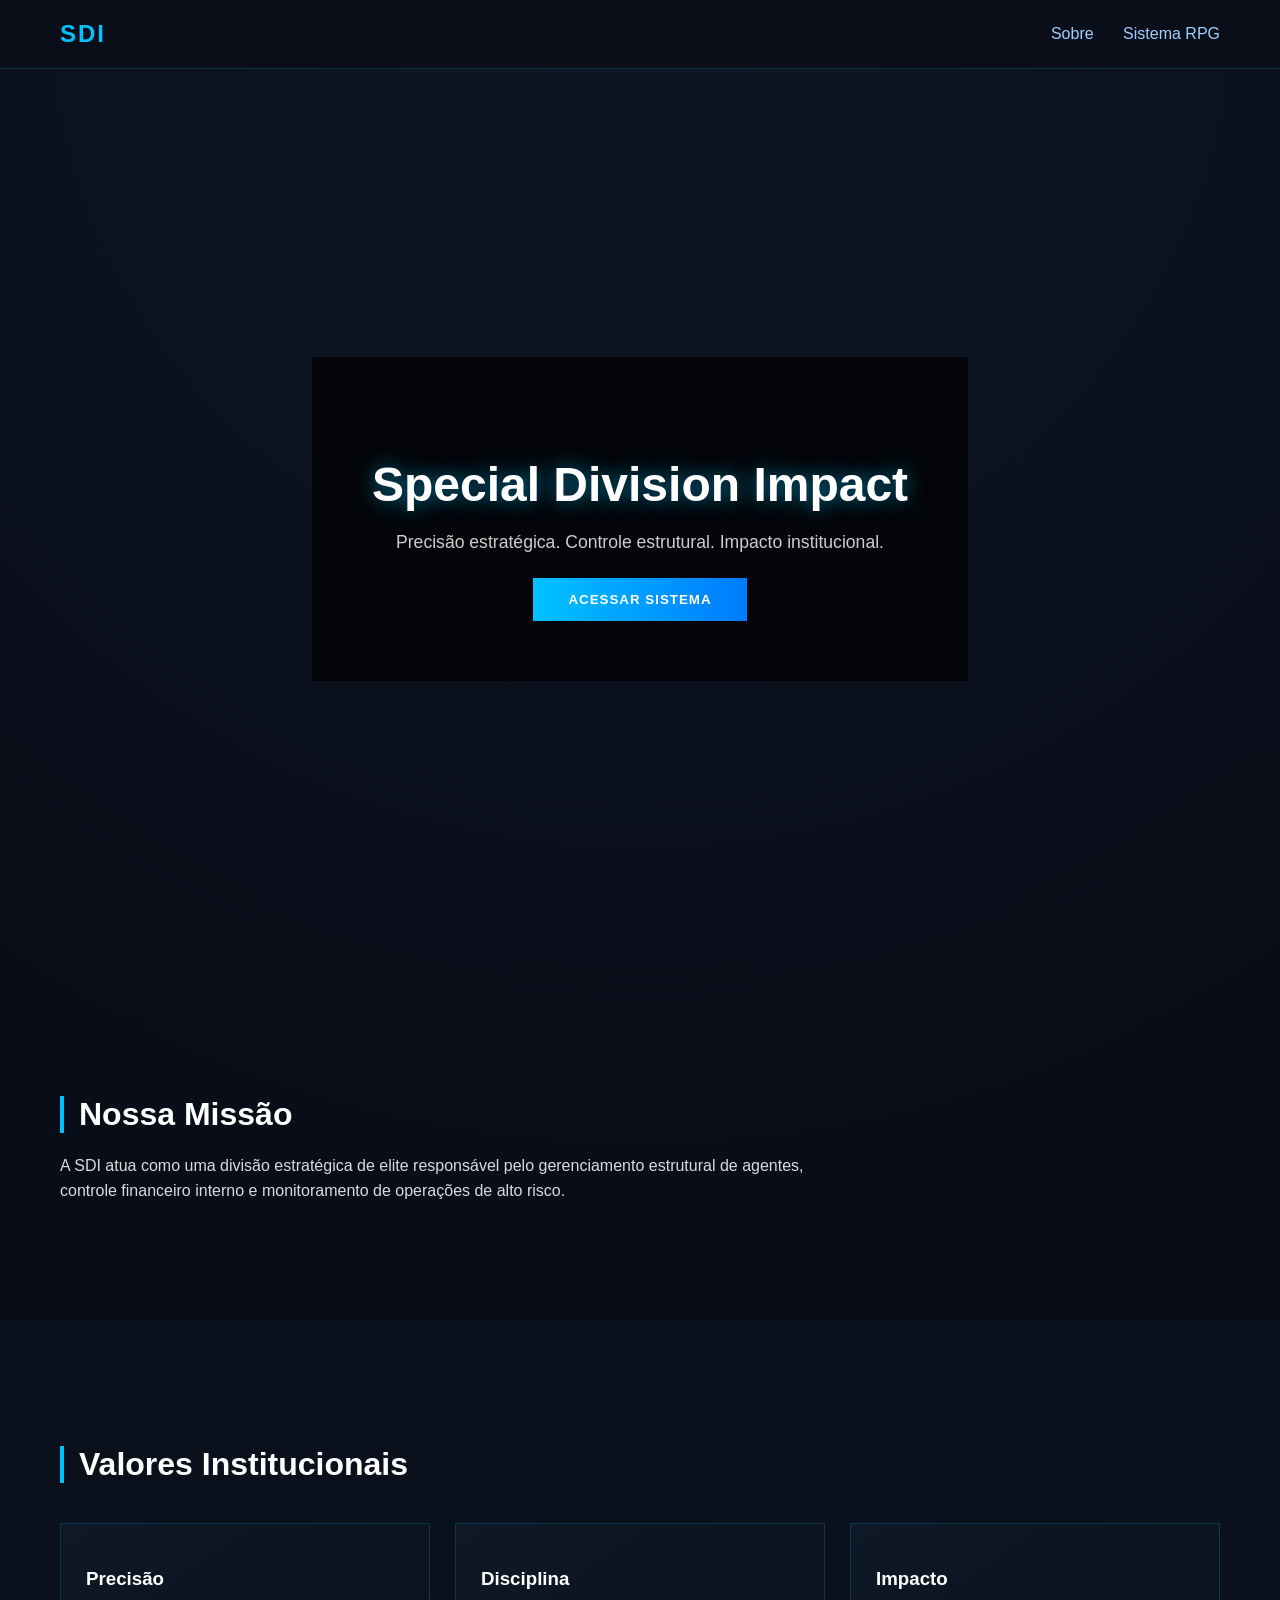
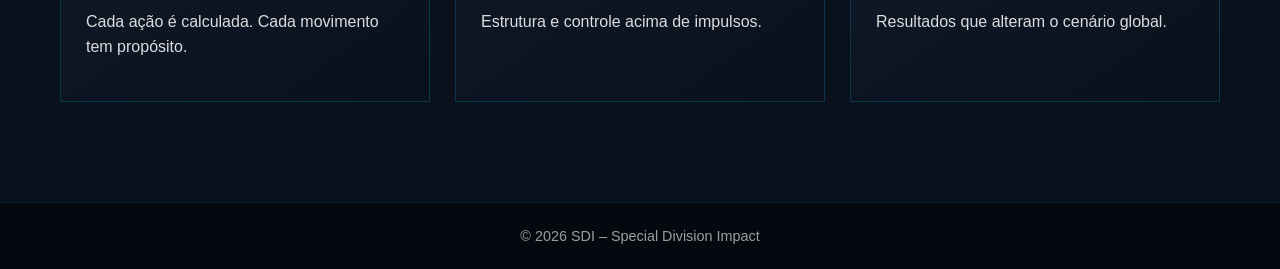
==== index.html @ 2a53e60c "Add files via upload" ====
<!DOCTYPE html>
<html lang="pt-BR">
<head>
    <meta charset="UTF-8">
    <title>SDI – Special Division Impact</title>
    <link rel="stylesheet" href="style.css">
</head>
<body>

<header>
    <div class="logo">SDI</div>
    <nav>
        <a href="sobre.html">Sobre</a>
        <a href="sistema.html">Sistema RPG</a>
    </nav>
</header>

<section class="hero-image">
    <div class="overlay">
        <h1>Special Division Impact</h1>
        <p>Precisão estratégica. Controle estrutural. Impacto institucional.</p>
        <button onclick="location.href='sistema.html'">
            ACESSAR SISTEMA
        </button>
    </div>
</section>

<section class="section">
    <h2>Nossa Missão</h2>
    <p>
        A SDI atua como uma divisão estratégica de elite responsável pelo
        gerenciamento estrutural de agentes, controle financeiro interno
        e monitoramento de operações de alto risco.
    </p>
</section>

<section class="section dark">
    <h2>Valores Institucionais</h2>
    <div class="cards">
        <div class="card">
            <h3>Precisão</h3>
            <p>Cada ação é calculada. Cada movimento tem propósito.</p>
        </div>
        <div class="card">
            <h3>Disciplina</h3>
            <p>Estrutura e controle acima de impulsos.</p>
        </div>
        <div class="card">
            <h3>Impacto</h3>
            <p>Resultados que alteram o cenário global.</p>
        </div>
    </div>
</section>

<footer>
    © 2026 SDI – Special Division Impact
</footer>

</body>
</html>
---- style.css ----
body {
    margin: 0;
    font-family: 'Segoe UI', sans-serif;
    background: radial-gradient(circle at top, #0e1625 0%, #05080f 100%);
    color: #ffffff;
}

/* HEADER */
header {
    display: flex;
    justify-content: space-between;
    align-items: center;
    padding: 20px 60px;
    background: rgba(10, 15, 25, 0.9);
    backdrop-filter: blur(6px);
    border-bottom: 1px solid rgba(0, 194, 255, 0.2);
    position: sticky;
    top: 0;
    z-index: 1000;
}

.logo {
    font-size: 1.5rem;
    font-weight: bold;
    letter-spacing: 2px;
    color: #00C2FF;
}

header a {
    color: #a0cfff;
    margin-left: 25px;
    text-decoration: none;
    transition: 0.3s;
}

header a:hover {
    color: #00C2FF;
}

/* HERO */
.hero {
    text-align: center;
    padding: 140px 20px;
}

.hero h1 {
    font-size: 3.5rem;
    font-weight: 700;
    text-shadow: 0 0 15px rgba(0, 194, 255, 0.5);
}

.hero p {
    opacity: 0.7;
    margin-top: 15px;
}

.hero button {
    margin-top: 30px;
    padding: 14px 35px;
    background: linear-gradient(90deg, #00C2FF, #007BFF);
    border: none;
    color: #fff;
    font-weight: bold;
    letter-spacing: 1px;
    cursor: pointer;
    transition: 0.3s;
}

.hero button:hover {
    transform: scale(1.05);
}

/* SECTIONS */
.section {
    padding: 100px 60px;
}

.dark {
    background: #0a111d;
}

/* CARDS */
.cards {
    display: flex;
    gap: 25px;
    flex-wrap: wrap;
    margin-top: 40px;
}

.card {
    background: linear-gradient(145deg, #0f1826, #0a111d);
    padding: 25px;
    flex: 1;
    min-width: 260px;
    border: 1px solid rgba(0, 194, 255, 0.2);
    transition: 0.3s;
}

.card:hover {
    transform: translateY(-8px);
    border-color: #00C2FF;
}

/* INVENTÁRIO */
.grid {
    display: grid;
    grid-template-columns: repeat(3, 1fr);
    gap: 20px;
    margin-top: 40px;
}

.slot {
    height: 100px;
    background: #0f1826;
    border: 1px solid rgba(0, 194, 255, 0.3);
    transition: 0.3s;
}

.slot:hover {
    border-color: #00C2FF;
}

/* CATÁLOGO */
.catalogo-grid {
    display: grid;
    grid-template-columns: repeat(auto-fit, minmax(220px, 1fr));
    gap: 25px;
    margin-top: 40px;
}

.catalogo-item {
    background: linear-gradient(145deg, #0f1826, #0a111d);
    padding: 30px;
    text-align: center;
    border: 1px solid rgba(0, 194, 255, 0.2);
    transition: 0.3s;
}

.catalogo-item:hover {
    transform: translateY(-8px);
    border-color: #00C2FF;
}

/* FOOTER */
footer {
    text-align: center;
    padding: 25px;
    background: #05080f;
    border-top: 1px solid rgba(0, 194, 255, 0.2);
    font-size: 0.9rem;
    opacity: 0.6;
}

/* RESPONSIVO */
@media (max-width: 768px) {
    .cards {
        flex-direction: column;
    }

    .grid {
        grid-template-columns: 1fr;
    }
}

/* HERO COM IMAGEM (PÁGINA INSTITUCIONAL) */
.hero-image {
    height: 100vh;
    background: url('https://images.unsplash.com/photo-1526374965328-7f61d4dc18c5') no-repeat center center/cover;
    position: relative;
    display: flex;
    justify-content: center;
    align-items: center;
}

.overlay {
    background: rgba(0, 0, 0, 0.75);
    padding: 60px;
    text-align: center;
    color: #ffffff;
    max-width: 800px;
}

.overlay h1 {
    font-size: 3rem;
    margin-bottom: 20px;
    text-shadow: 0 0 20px rgba(0, 194, 255, 0.6);
}

.overlay p {
    opacity: 0.8;
    margin-bottom: 25px;
    font-size: 1.1rem;
}

.overlay button {
    padding: 14px 35px;
    background: linear-gradient(90deg, #00C2FF, #007BFF);
    border: none;
    color: #fff;
    font-weight: bold;
    letter-spacing: 1px;
    cursor: pointer;
    transition: 0.3s;
}

.overlay button:hover {
    transform: scale(1.05);
}

.section h2 {
    font-size: 2rem;
    margin-bottom: 20px;
    border-left: 4px solid #00C2FF;
    padding-left: 15px;
}

.section p {
    max-width: 800px;
    line-height: 1.6;
    opacity: 0.85;
}

.habilidade {
  border: 1px solid #444;
  padding: 15px;
  margin: 10px 0;
  border-radius: 8px;
  transition: 0.3s;
}

.habilidade:hover {
  transform: scale(1.02);
}

.concluido {
  color: #2ecc71;
  font-weight: bold;
}

.disponivel {
  color: #f1c40f;
  font-weight: bold;
}

.bloqueado {
  color: #e74c3c;
  font-weight: bold;
}

/* ========================= */
/* PÁGINA ATRIBUTOS - SDI   */
/* ========================= */

.pagina-atributos .hero,
.pagina-atributos .topo-atributos {
    padding: 40px 20px !important;
    min-height: auto !important;
    height: auto !important;
    margin: 0 !important;
}

.pagina-atributos h1 {
    margin: 0;
}

.bloco-texto,
.bloco-destaque,
.bloco-final {
    background: linear-gradient(145deg, #0f1826, #0a111d);
    padding: 35px;
    margin: 40px auto;
    max-width: 900px;
    border: 1px solid rgba(0, 194, 255, 0.2);
    border-radius: 10px;
    transition: 0.3s;
}

.bloco-texto:hover,
.bloco-destaque:hover,
.bloco-final:hover {
    border-color: #00C2FF;
    transform: translateY(-5px);
}

.lista-atributos {
    list-style: none;
    padding: 0;
    margin: 20px 0;
}

.lista-atributos li {
    font-size: 1.2rem;
    margin: 12px 0;
}

.escala {
    list-style: none;
    padding: 0;
}

.escala li {
    margin: 8px 0;
    opacity: 0.85;
}

.bloco-destaque h2,
.bloco-final h2 {
    margin-bottom: 20px;
    border-left: 4px solid #00C2FF;
    padding-left: 15px;
}

.frase-final {
    margin-top: 25px;
    font-weight: bold;
    font-size: 1.2rem;
    color: #00C2FF;
    text-shadow: 0 0 10px rgba(0, 194, 255, 0.5);
}

/* ========================= */
/* PÁGINA MARCO DE TREINO   */
/* ========================= */

.pagina-mt .hero h1 {
    text-shadow: 0 0 20px rgba(0, 194, 255, 0.7);
}

.mt-container {
    padding: 80px 60px;
    max-width: 1000px;
    margin: auto;
}

.mt-bloco {
    background: linear-gradient(145deg, #0f1826, #0a111d);
    padding: 35px;
    margin-bottom: 50px;
    border: 1px solid rgba(0, 194, 255, 0.2);
    border-radius: 10px;
    transition: 0.3s;
}

.mt-bloco:hover {
    border-color: #00C2FF;
    transform: translateY(-6px);
}

.mt-bloco h2 {
    border-left: 4px solid #00C2FF;
    padding-left: 15px;
    margin-bottom: 20px;
}

.mt-bloco h3 {
    margin-top: 30px;
    color: #00C2FF;
}

.mt-bloco ul {
    margin: 15px 0 15px 20px;
}

.mt-bloco p {
    opacity: 0.9;
    line-height: 1.6;
}

/* ========================= */
/* PÁGINA APRENDIZAGEM SDI  */
/* ========================= */

.pagina-aprendizagem .hero h1 {
    text-shadow: 0 0 25px rgba(0, 194, 255, 0.8);
}

.aprend-container {
    padding: 80px 60px;
    max-width: 1000px;
    margin: auto;
}

.aprend-bloco {
    background: linear-gradient(145deg, #0f1826, #0a111d);
    padding: 35px;
    margin-bottom: 50px;
    border: 1px solid rgba(0, 194, 255, 0.2);
    border-radius: 10px;
    transition: 0.3s;
}

.aprend-bloco:hover {
    border-color: #00C2FF;
    transform: translateY(-6px);
}

.aprend-bloco h2,
.aprend-bloco h3 {
    border-left: 4px solid #00C2FF;
    padding-left: 15px;
    margin-bottom: 20px;
}

.aprend-bloco ul {
    margin: 15px 0 15px 20px;
}

.aprend-bloco p {
    opacity: 0.9;
    line-height: 1.6;
}

.destaque-10 {
    border-color: rgba(0, 194, 255, 0.5);
    box-shadow: 0 0 20px rgba(0, 194, 255, 0.2);
}

/* ========================= */
/* LISTA DE APRENDIZAGEM SDI */
/* ========================= */

.pagina-lista table {
    width: 100%;
    border-collapse: collapse;
    margin-top: 25px;
    background: linear-gradient(145deg, #0f1826, #0a111d);
    border: 1px solid rgba(0, 194, 255, 0.2);
}

.pagina-lista th {
    background: rgba(0, 194, 255, 0.1);
    padding: 15px;
    text-align: left;
    border-bottom: 1px solid rgba(0, 194, 255, 0.3);
}

.pagina-lista td {
    padding: 15px;
    border-bottom: 1px solid rgba(255,255,255,0.05);
    vertical-align: top;
}

.pagina-lista tr:hover {
    background: rgba(0, 194, 255, 0.05);
}

.categoria {
    margin-bottom: 80px;
}

.categoria h2 {
    border-left: 4px solid #00C2FF;
    padding-left: 15px;
    margin-bottom: 20px;
}

/* ========================= */
/* SISTEMA FINANCEIRO       */
/* ========================= */

.pagina-financeiro .topo-financeiro {
    text-align: center;
    margin-bottom: 70px;
}

.pagina-financeiro h1 {
    font-size: 2.8rem;
    margin-bottom: 20px;
}

.resumo-moedas {
    list-style: none;
    padding: 0;
    margin: 20px 0;
}

.resumo-moedas li {
    font-weight: bold;
    margin: 5px 0;
}

.financeiro-card {
    margin: 60px 0;
    padding: 40px;
    border-radius: 16px;
    background: rgba(0,0,0,0.4);
    backdrop-filter: blur(6px);
    transition: 0.3s;
}

.financeiro-card:hover {
    transform: translateY(-5px);
}

/* Cores específicas */

.financeiro-card.dolar {
    border-left: 6px solid #00ff88;
    box-shadow: 0 0 20px rgba(0,255,136,0.2);
}

.financeiro-card.co {
    border-left: 6px solid #00C2FF;
    box-shadow: 0 0 20px rgba(0,194,255,0.2);
}

.financeiro-card.rp {
    border-left: 6px solid #a855ff;
    box-shadow: 0 0 20px rgba(168,85,255,0.2);
}

.financeiro-card h2 {
    margin-bottom: 20px;
}

.financeiro-card h3 {
    margin-top: 25px;
}

.financeiro-card ul {
    padding-left: 20px;
    line-height: 1.8;
}

/* ========================= */
/* SISTEMA DE INVENTÁRIO    */
/* ========================= */

.pagina-inventario .topo-inventario {
    text-align: center;
    margin-bottom: 60px;
}

.pagina-inventario h1 {
    font-size: 2.8rem;
    margin-bottom: 20px;
}

.bloco-inventario {
    margin: 60px 0;
    padding: 40px;
    background: rgba(0,0,0,0.4);
    border-left: 5px solid #00C2FF;
    border-radius: 14px;
    transition: 0.3s;
}

.bloco-inventario:hover {
    transform: translateY(-5px);
}

.destaque-kit {
    border-left: 5px solid #00ff88;
}

.kit-grid {
    display: grid;
    grid-template-columns: repeat(auto-fit, minmax(260px, 1fr));
    gap: 20px;
    margin: 30px 0;
}

.item-kit {
    background: linear-gradient(145deg, #0f1826, #0a111d);
    padding: 20px;
    border: 1px solid rgba(0,194,255,0.2);
    border-radius: 10px;
    transition: 0.3s;
}

.item-kit:hover {
    border-color: #00C2FF;
    transform: translateY(-4px);
}

.atlas {
    border-left: 5px solid #a855ff;
}

.atlas h3 {
    margin-top: 30px;
}

/* ========================= */
/* CLASSIFICAÇÃO DE ITENS   */
/* ========================= */

.pagina-classificacao .topo-classificacao {
    text-align: center;
    margin-bottom: 60px;
}

.pagina-classificacao h1 {
    font-size: 2.6rem;
    margin-bottom: 20px;
}

/* Categoria base */

.categoria-item {
    margin: 60px 0;
    padding: 40px;
    border-radius: 16px;
    background: rgba(0,0,0,0.4);
    transition: 0.3s;
}

.categoria-item:hover {
    transform: translateY(-5px);
}

/* Cores por tipo */

.consumivel {
    border-left: 6px solid #ff5555;
}

.recarregavel {
    border-left: 6px solid #00C2FF;
}

.duravel {
    border-left: 6px solid #00ff88;
}

/* Caixas internas */

.exemplo-box,
.fluxo-box {
    margin: 20px 0;
    padding: 20px;
    background: linear-gradient(145deg, #0f1826, #0a111d);
    border: 1px solid rgba(0,194,255,0.2);
    border-radius: 10px;
}

/* Desgaste */

.desgaste-box {
    margin: 80px 0;
    padding: 40px;
    background: linear-gradient(145deg, rgba(255,85,85,0.1), rgba(0,0,0,0.4));
    border-left: 6px solid #ff5555;
    border-radius: 16px;
}
/* ============================= */
/* CATÁLOGO GERAL INTERATIVO    */
/* ============================= */

.pagina-catalogo-geral {
    background: linear-gradient(145deg, #0b0f17, #05070c);
}

.catalogo-geral-container {
    width: 90%;
    max-width: 1400px;
    margin: auto;
    padding: 60px 0;
}

.catalogo-geral-topo {
    text-align: center;
    margin-bottom: 50px;
}

.menu-categorias {
    display: flex;
    flex-wrap: wrap;
    gap: 15px;
    justify-content: center;
    margin-bottom: 60px;
}

.menu-categorias button {
    padding: 12px 25px;
    border: none;
    border-radius: 30px;
    background: #111827;
    color: white;
    cursor: pointer;
    transition: 0.3s;
    border: 1px solid rgba(0,194,255,0.2);
}

.menu-categorias button:hover {
    background: #00C2FF;
    color: black;
}

/* BOTÃO ILEGAL */

.menu-categorias .ilegal {
    border: 1px solid #ff4444;
}

.menu-categorias .ilegal:hover {
    background: #ff4444;
    color: white;
}

/* BLOCO DE CATEGORIA */

.categoria-bloco {
    display: none;
    margin-top: 40px;
}

.categoria-bloco h2 {
    text-align: center;
    margin-bottom: 40px;
}

/* MERCADO PARALELO VISUAL */

.mercado-paralelo {
    background: linear-gradient(145deg, rgba(80,0,0,0.3), rgba(0,0,0,0.6));
    padding: 30px;
    border-radius: 20px;
    border: 1px solid rgba(255,0,0,0.3);
}

/* ============================ */
/* CATEGORIA CIVIL - CATÁLOGO  */
/* ============================ */

.pagina-civil {
    background: linear-gradient(145deg, #0b0f17, #05070c);
    font-family: Arial, sans-serif;
}

.container-civil {
    width: 92%;
    max-width: 1500px;
    margin: auto;
    padding: 60px 0;
}

.topo-civil {
    text-align: center;
    margin-bottom: 60px;
}

.topo-civil h1 {
    font-size: 3rem;
    letter-spacing: 3px;
}

.grid-civil {
    display: grid;
    grid-template-columns: repeat(auto-fit, minmax(320px, 1fr));
    gap: 30px;
}

.card-civil {
    background: linear-gradient(145deg, #111827, #0b1220);
    padding: 25px;
    border-radius: 14px;
    border: 1px solid rgba(0, 194, 255, 0.2);
    transition: 0.3s ease;
}

.card-civil:hover {
    transform: translateY(-8px);
    box-shadow: 0 15px 40px rgba(0,0,0,0.6);
}

.card-civil h3 {
    margin-bottom: 15px;
    font-size: 1.3rem;
    color: #ffffff;
}

.card-civil p {
    margin-bottom: 6px;
    font-size: 0.95rem;
}
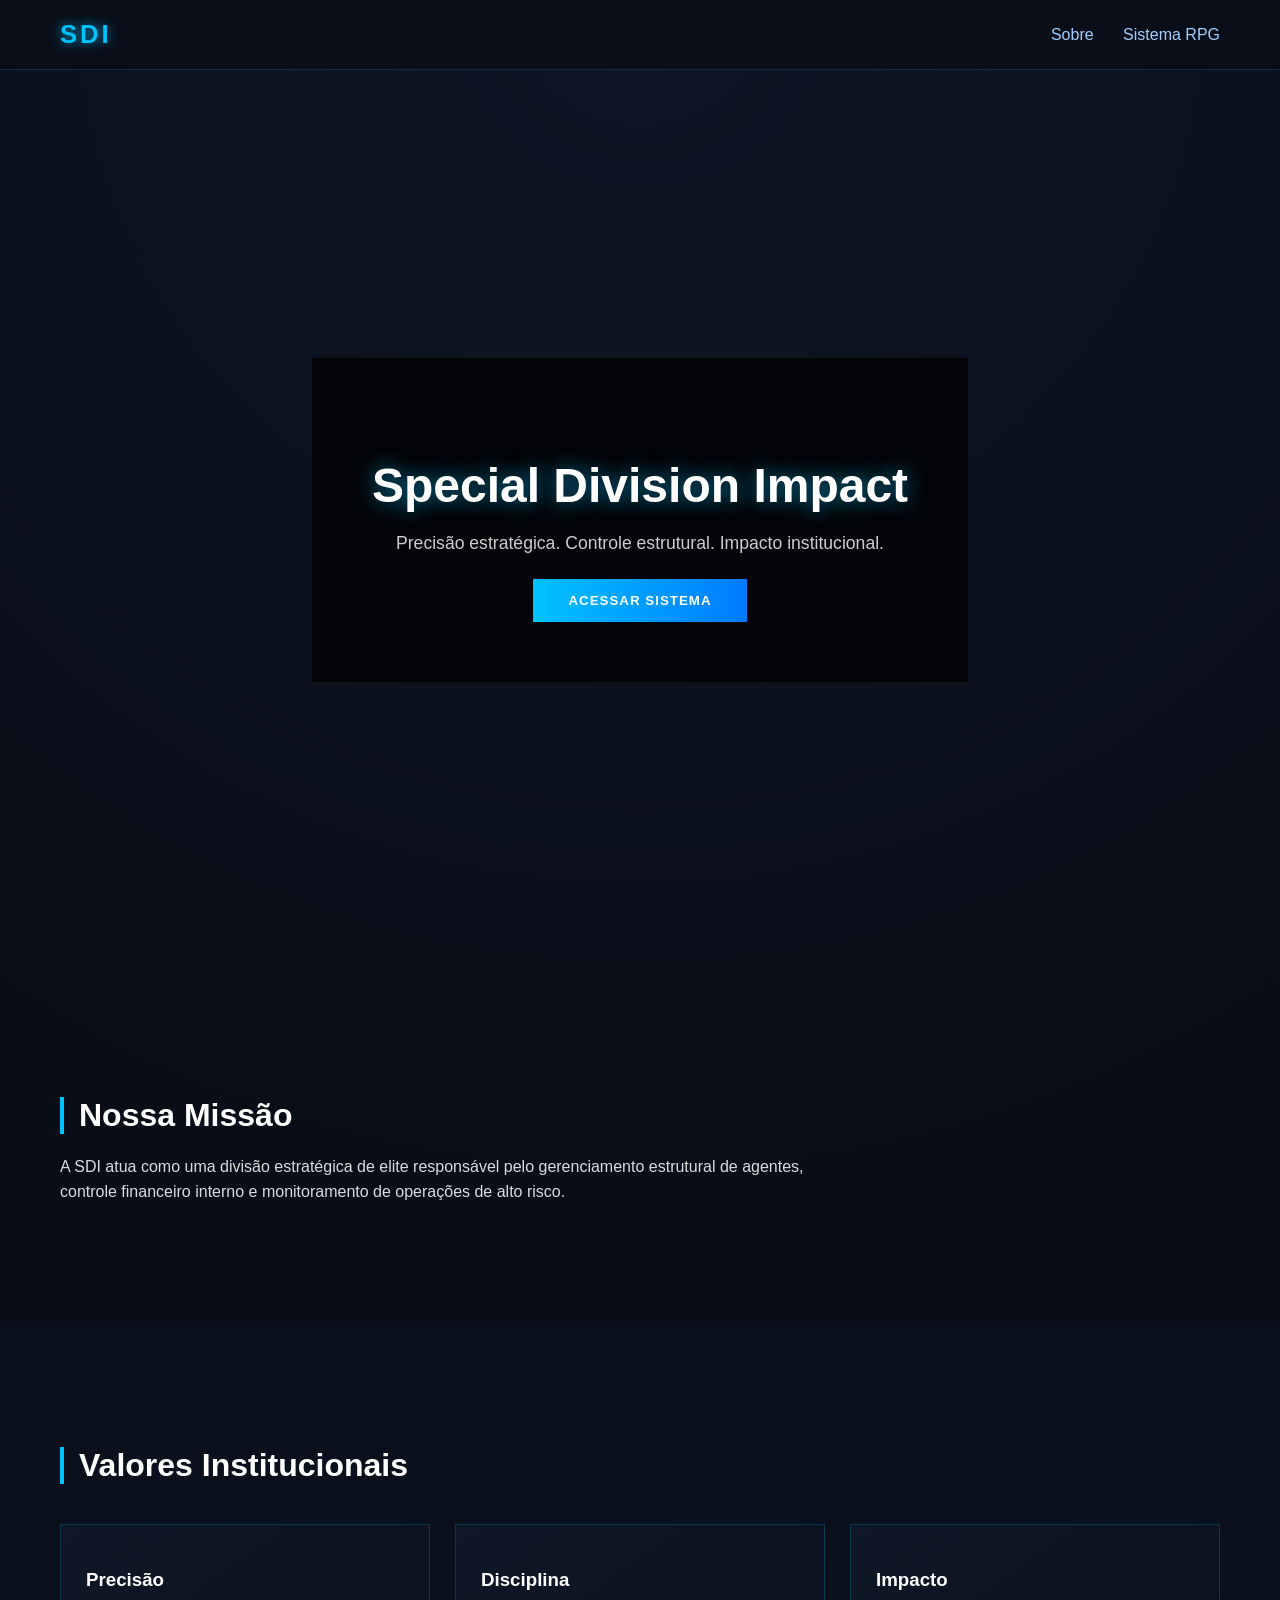
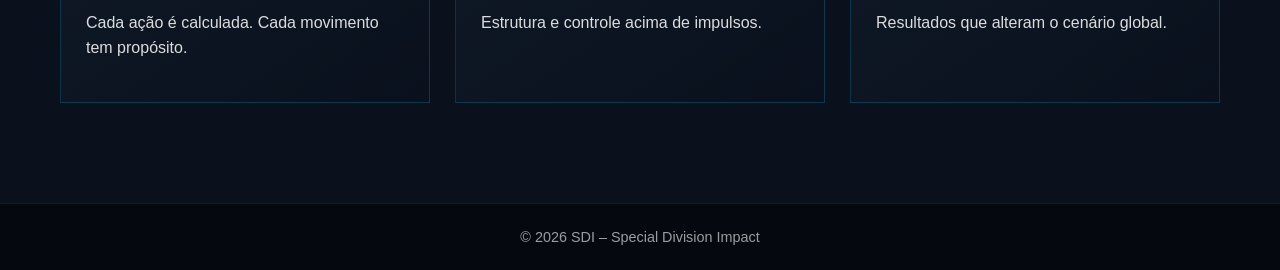
==== commit e1fad2e2: "Update index.html" ====
--- a/index.html
+++ b/index.html
@@ -19,9 +19,9 @@
     <div class="overlay">
         <h1>Special Division Impact</h1>
         <p>Precisão estratégica. Controle estrutural. Impacto institucional.</p>
-        <button onclick="location.href='sistema.html'">
-            ACESSAR SISTEMA
-        </button>
+<button onclick="location.href='login.html'">
+    ACESSAR SISTEMA
+</button>
     </div>
 </section>
 
@@ -57,4 +57,4 @@
 </footer>
 
 </body>
-</html>+</html>
--- a/style.css
+++ b/style.css
@@ -20,10 +20,11 @@
 }
 
 .logo {
-    font-size: 1.5rem;
+    font-size: 1.6rem;
     font-weight: bold;
-    letter-spacing: 2px;
+    letter-spacing: 3px;
     color: #00C2FF;
+    text-shadow: 0 0 12px rgba(0,194,255,0.8);
 }
 
 header a {
@@ -773,4 +774,91 @@
 .card-civil p {
     margin-bottom: 6px;
     font-size: 0.95rem;
-}+
+}
+
+/* ========================= */
+/* FICHA DE HERÓI — SDI      */
+/* ========================= */
+
+.ficha-container {
+    max-width: 900px;
+    margin: 60px auto;
+    padding: 40px;
+    background: linear-gradient(145deg, #0f1826, #0a111d);
+    border: 1px solid rgba(0, 194, 255, 0.2);
+    border-radius: 12px;
+}
+
+.ficha-container h1 {
+    text-align: center;
+    margin-bottom: 40px;
+    text-shadow: 0 0 20px rgba(0,194,255,0.6);
+}
+
+.ficha-info {
+    display: grid;
+    grid-template-columns: 1fr 1fr;
+    gap: 20px;
+    margin-bottom: 40px;
+}
+
+.ficha-info p {
+    background: rgba(0,0,0,0.3);
+    padding: 10px;
+    border-radius: 6px;
+}
+
+.status {
+    display: flex;
+    justify-content: space-between;
+    margin-bottom: 40px;
+}
+
+.status div {
+    flex: 1;
+    margin: 5px;
+    padding: 15px;
+    background: rgba(0,0,0,0.4);
+    border: 1px solid rgba(0,194,255,0.2);
+    border-radius: 8px;
+    text-align: center;
+}
+
+.mochila {
+    margin-bottom: 40px;
+}
+
+.mochila ul {
+    list-style: none;
+    padding: 0;
+}
+
+.mochila li {
+    background: #0f1826;
+    border: 1px solid rgba(0,194,255,0.2);
+    padding: 10px;
+    margin-bottom: 8px;
+    border-radius: 6px;
+}
+
+.tributos {
+    display: grid;
+    grid-template-columns: repeat(2,1fr);
+    gap: 15px;
+    margin-bottom: 40px;
+}
+
+.tributos p {
+    background: rgba(0,0,0,0.3);
+    padding: 10px;
+    border-radius: 6px;
+}
+
+.carteira {
+    text-align: center;
+    font-size: 1.2rem;
+    font-weight: bold;
+    color: #00C2FF;
+}
+
